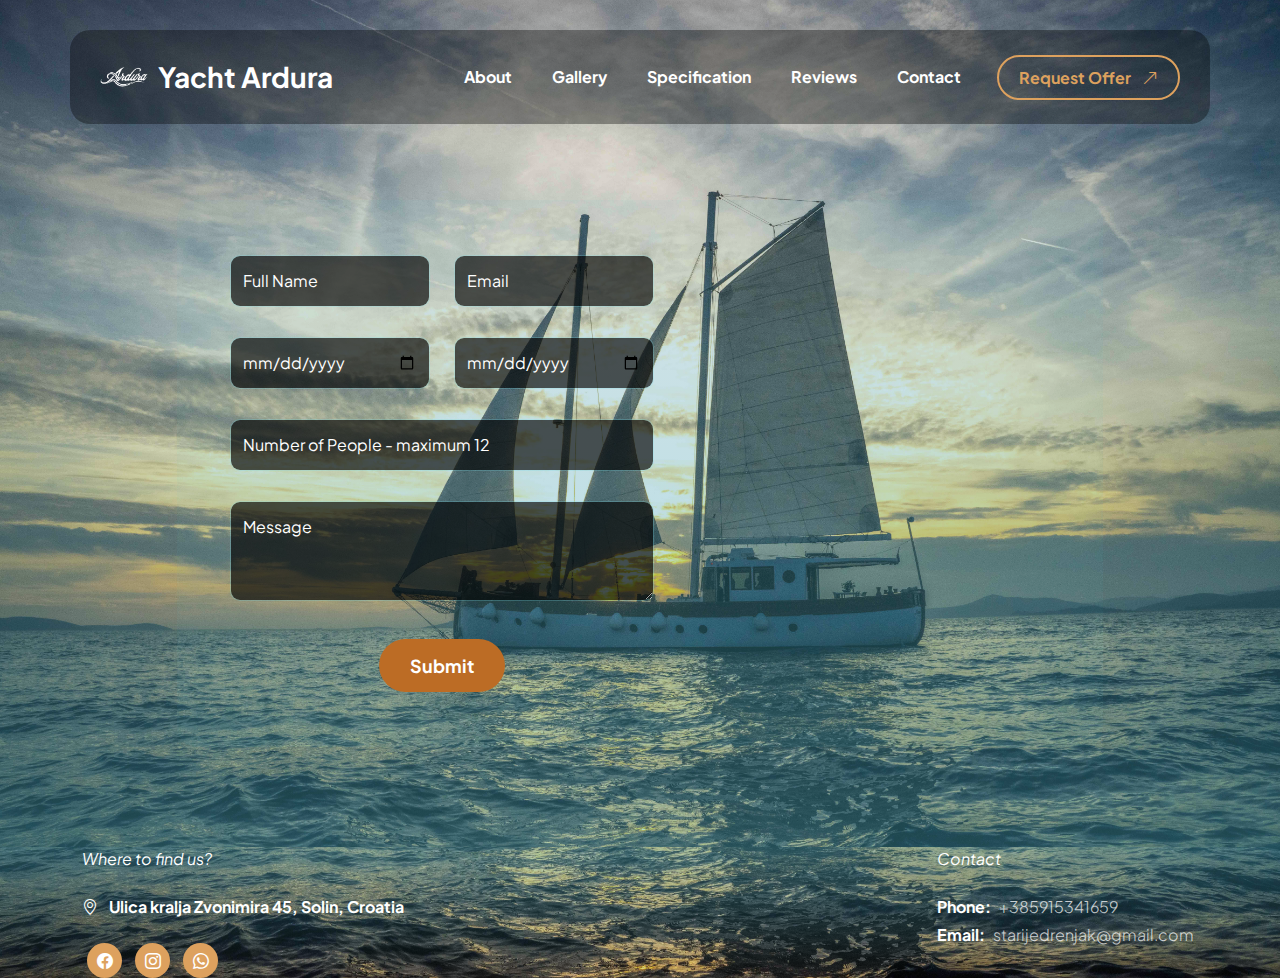
==== book.html @ c6edd661 "First Commit" ====
<!doctype html>
<html lang="en">
    <head>
        <meta charset="utf-8">
        <meta name="viewport" content="width=device-width, initial-scale=1">


        <title>Yacht Ardura - HTML Book Form</title>

        <!-- CSS FILES -->                
        <link rel="preconnect" href="https://fonts.googleapis.com">
        
        <link rel="preconnect" href="https://fonts.gstatic.com" crossorigin>

        <link href="https://fonts.googleapis.com/css2?family=Plus+Jakarta+Sans:ital,wght@0,200;0,400;0,600;0,700;1,200;1,700&display=swap" rel="stylesheet">
            
        <link href="css/bootstrap.min.css" rel="stylesheet">

        <link href="css/bootstrap-icons.css" rel="stylesheet">

        <link href="css/vegas.min.css" rel="stylesheet">

        <link href="css/custom.css" rel="stylesheet">

    </head>
    
    <body class="reservation-page">
                
            <main>
                <nav class="navbar navbar-expand-lg">                
                    <div class="container">
                        <a class="navbar-brand d-flex align-items-center" href="index.html">
                            <img src="images/arduragoldlogo.png" class="navbar-brand-image img-fluid" alt="images/arduragoldlogo.png">
                           Yacht Ardura
                        </a>
        
                        <button class="navbar-toggler" type="button" data-bs-toggle="collapse" data-bs-target="#navbarNav" aria-controls="navbarNav" aria-expanded="false" aria-label="Toggle navigation">
                            <span class="navbar-toggler-icon"></span>
                        </button>
        
                        <div class="collapse navbar-collapse" id="navbarNav">
                            <ul class="navbar-nav ms-lg-auto">
                                <li class="nav-item">
                                    <a class="nav-link" href="index.html#section_1"></a>
                                </li>
        
                                <li class="nav-item">
                                    <a class="nav-link" href="index.html#section_2">About</a>
                                </li>

                                <li class="nav-item">
                                    <a class="nav-link" href="index.html#section_3">Gallery</a>
                                </li>

                                <li class="nav-item">
                                    <a class="nav-link" href="index.html#section_4">Specification</a>
                                </li>
                                
                                <li class="nav-item">
                                    <a class="nav-link" href="index.html#section_5">Reviews</a>
                                </li>

                                <li class="nav-item">
                                    <a class="nav-link" href="index.html#section_6">Contact</a>
                                </li>
                            </ul>

                            <div class="ms-lg-3">
                                <a class="btn custom-btn custom-border-btn" href="book.html">
                                    Request Offer
                                    <i class="bi-arrow-up-right ms-2"></i>
                                </a>
                            </div>
                        </div>
                    </div>
                </nav>
                

                <section class="booking-section section-padding">
                <div class="container">
                    <div class="row">

                        <div class="col-lg-10 col-12 mx-auto">
                            <div class="booking-form-wrap">
                                <div class="row">
                                    <div class="col-lg-7 col-12 p-0">
                                        <form class="custom-form booking-form" action="#" method="post" role="form">
            
                                            <div class="booking-form-body">
                                                <div class="row">
                                                    <div class="col-lg-6 col-12">
                                                        <input type="text" name="booking-form-name" id="booking-form-name" class="form-control" placeholder="Full Name" required="">
                                                    </div>

                                            
                                                    <div class="col-lg-6 col-12">                                                   
                                                    <input type="email" name="email" id="email" pattern="[^ @]*@[^ @]*" class="form-control" placeholder="Email" required="">
                                                </div>
                                                
                                                    

                                                    <div class="col-lg-6 col-12">
                                                        <input type="date" name="booking-form-date" id="booking-form-date" class="form-control" placeholder="From Date" required="">
                                                    </div>
                                                    
                                                                                                     
                                                <div class="col-lg-6 col-12">
                                                    <input type="date" name="booking-form-date" id="booking-form-date" class="form-control" placeholder="To Date" required="">
                                                </div>

                                                    <div class="col-lg-12 col-12">
                                                        <input type="number" name="booking-form-number" id="booking-form-number" class="form-control" placeholder="Number of People - maximum 12" required="">

                                                        <textarea name="booking-form-message" rows="3" class="form-control" id="booking-form-message" placeholder="Message"></textarea>
                                                    </div>

                                                    <div class="col-lg-4 col-md-10 col-8 mx-auto mt-2">
                                                        <button type="submit" class="form-control">Submit</button>
                                                    </div>
                                                </div>
                                            </div>
                                        </form>
                                    </div>

                                    <div class="col-lg-5 col-12 p-0">
                                        <div class="booking-form-image-wrap">
                                            
                                         
                                        </div>

                                    </div>
                                </div>
                            </div>

                        </div>
                    </div>
                </section>


                <footer class="site-footer">
                    <div class="container">
                        <div class="row">

                            <div class="col-lg-4 col-12 me-auto">
                                <em class="text-white d-block mb-4">Where to find us?</em>

                                <strong class="text-white">
                                    <i class="bi-geo-alt me-2"></i>
                                    Ulica kralja Zvonimira 45, Solin, Croatia
                                </strong>

                                <ul class="social-icon mt-4">
                                    <li class="social-icon-item">
                                        <a href="https://www.facebook.com/YachtArdura/" class="social-icon-link bi-facebook">
                                        </a>
                                         </li>
        
                                    
                                        <li class="social-icon-item">
                                            <a href="https://www.instagram.com/yacht_ardura/" target="_new" class="social-icon-link bi-instagram">
                                            </a>
                                        </li>

                                        <li class="social-icon-item">
                                          <a href="+385915341659" class="social-icon-link bi-whatsapp">
                                          </a>
                                        </li>
                                </ul>
                            </div>

                            <div class="col-lg-3 col-12 mt-4 mb-3 mt-lg-0 mb-lg-0">
                                <em class="text-white d-block mb-4">Contact</em>

                                <p class="d-flex mb-1">
                                    <strong class="me-2">Phone:</strong>
                                    <a href="tel: +385915341659" class="site-footer-link">
                                     +385915341659
                                    </a>
                                </p>

                                <p class="d-flex mb-1">
                                    <strong class="me-2">Email:</strong>
                                    <a href="mailto:starijedrenjak@gmail.com?subject=Mail from Our Site" class=site-footer-link>starijedrenjak@gmail.com </a> 
                                </p>
                            </div>
                        </div>
                    </div>
                </footer>
            </main>


        <!-- JAVASCRIPT FILES -->
        <script src="js/jquery.min.js"></script>
        <script src="js/bootstrap.min.js"></script>
        <script src="js/jquery.sticky.js"></script>
        <script src="js/vegas.min.js"></script>
        <script src="js/custom.js"></script>

    </body>
</html>
---- css/vegas.min.css ----
.vegas-content-scrollable,.vegas-overlay,.vegas-slide,.vegas-slide-inner,.vegas-timer{position:absolute;top:0;left:0;bottom:0;right:0;overflow:hidden;border:none;padding:0;margin:0}.vegas-content-scrollable{position:relative;height:100%;overflow:auto}.vegas-overlay{opacity:.5;background:url(./overlays/02.png) center center}.vegas-timer{top:auto;bottom:0;height:2px}.vegas-timer-progress{width:0%;height:100%;background:#fff;transition:width ease-out}.vegas-timer-running .vegas-timer-progress{width:100%}.vegas-slide,.vegas-slide-inner{margin:0;padding:0;background:center center no-repeat;transform:translateZ(0);will-change:transform,opacity}body .vegas-container{overflow:hidden!important;position:relative}.vegas-video{min-width:100%;min-height:100%;width:auto;height:auto}body.vegas-container{overflow:auto;position:static;z-index:-2}body.vegas-container>.vegas-overlay,body.vegas-container>.vegas-slide,body.vegas-container>.vegas-timer{position:fixed;z-index:-1}.vegas-transition-blur,.vegas-transition-blur2{opacity:0;filter:blur(32px) brightness(1.01)}.vegas-transition-blur-in,.vegas-transition-blur2-in{opacity:1;filter:blur(0) brightness(1.01)}.vegas-transition-blur2-out{opacity:0}.vegas-transition-burn,.vegas-transition-burn2{opacity:0;filter:contrast(1000%) saturate(1000%)}.vegas-transition-burn-in,.vegas-transition-burn2-in{opacity:1;filter:contrast(100%) saturate(100%)}.vegas-transition-burn2-out{opacity:0;filter:contrast(1000%) saturate(1000%)}.vegas-transition-fade,.vegas-transition-fade2{opacity:0}.vegas-transition-fade-in,.vegas-transition-fade2-in{opacity:1}.vegas-transition-fade2-out{opacity:0}.vegas-transition-flash,.vegas-transition-flash2{opacity:0;filter:brightness(25)}.vegas-transition-flash-in,.vegas-transition-flash2-in{opacity:1;filter:brightness(1)}.vegas-transition-flash2-out{opacity:0;filter:brightness(25)}.vegas-transition-negative,.vegas-transition-negative2{opacity:0;filter:invert(100%)}.vegas-transition-negative-in,.vegas-transition-negative2-in{opacity:1;filter:invert(0)}.vegas-transition-negative2-out{opacity:0;filter:invert(100%)}.vegas-transition-slideDown,.vegas-transition-slideDown2{transform:translateY(-100%)}.vegas-transition-slideDown-in,.vegas-transition-slideDown2-in{transform:translateY(0)}.vegas-transition-slideDown2-out{transform:translateY(100%)}.vegas-transition-slideLeft,.vegas-transition-slideLeft2{transform:translateX(100%)}.vegas-transition-slideLeft-in,.vegas-transition-slideLeft2-in{transform:translateX(0)}.vegas-transition-slideLeft2-out,.vegas-transition-slideRight,.vegas-transition-slideRight2{transform:translateX(-100%)}.vegas-transition-slideRight-in,.vegas-transition-slideRight2-in{transform:translateX(0)}.vegas-transition-slideRight2-out{transform:translateX(100%)}.vegas-transition-slideUp,.vegas-transition-slideUp2{transform:translateY(100%)}.vegas-transition-slideUp-in,.vegas-transition-slideUp2-in{transform:translateY(0)}.vegas-transition-slideUp2-out{transform:translateY(-100%)}.vegas-transition-swirlLeft,.vegas-transition-swirlLeft2{transform:scale(2) rotate(35deg);opacity:0}.vegas-transition-swirlLeft-in,.vegas-transition-swirlLeft2-in{transform:scale(1) rotate(0);opacity:1}.vegas-transition-swirlLeft2-out,.vegas-transition-swirlRight,.vegas-transition-swirlRight2{transform:scale(2) rotate(-35deg);opacity:0}.vegas-transition-swirlRight-in,.vegas-transition-swirlRight2-in{transform:scale(1) rotate(0);opacity:1}.vegas-transition-swirlRight2-out{transform:scale(2) rotate(35deg);opacity:0}.vegas-transition-zoomIn,.vegas-transition-zoomIn2{transform:scale(0);opacity:0}.vegas-transition-zoomIn-in,.vegas-transition-zoomIn2-in{transform:scale(1);opacity:1}.vegas-transition-zoomIn2-out,.vegas-transition-zoomOut,.vegas-transition-zoomOut2{transform:scale(2);opacity:0}.vegas-transition-zoomOut-in,.vegas-transition-zoomOut2-in{transform:scale(1);opacity:1}.vegas-transition-zoomOut2-out{transform:scale(0);opacity:0}.vegas-animation-kenburns{-webkit-animation:kenburns ease-out;animation:kenburns ease-out}@-webkit-keyframes kenburns{0%{transform:scale(1.5)}100%{transform:scale(1)}}@keyframes kenburns{0%{transform:scale(1.5)}100%{transform:scale(1)}}.vegas-animation-kenburnsDownLeft{-webkit-animation:kenburnsDownLeft ease-out;animation:kenburnsDownLeft ease-out}@-webkit-keyframes kenburnsDownLeft{0%{transform:scale(1.5) translate(10%,-10%)}100%{transform:scale(1) translate(0,0)}}@keyframes kenburnsDownLeft{0%{transform:scale(1.5) translate(10%,-10%)}100%{transform:scale(1) translate(0,0)}}.vegas-animation-kenburnsDownRight{-webkit-animation:kenburnsDownRight ease-out;animation:kenburnsDownRight ease-out}@-webkit-keyframes kenburnsDownRight{0%{transform:scale(1.5) translate(-10%,-10%)}100%{transform:scale(1) translate(0,0)}}@keyframes kenburnsDownRight{0%{transform:scale(1.5) translate(-10%,-10%)}100%{transform:scale(1) translate(0,0)}}.vegas-animation-kenburnsDown{-webkit-animation:kenburnsDown ease-out;animation:kenburnsDown ease-out}@-webkit-keyframes kenburnsDown{0%{transform:scale(1.5) translate(0,-10%)}100%{transform:scale(1) translate(0,0)}}@keyframes kenburnsDown{0%{transform:scale(1.5) translate(0,-10%)}100%{transform:scale(1) translate(0,0)}}.vegas-animation-kenburnsLeft{-webkit-animation:kenburnsLeft ease-out;animation:kenburnsLeft ease-out}@-webkit-keyframes kenburnsLeft{0%{transform:scale(1.5) translate(10%,0)}100%{transform:scale(1) translate(0,0)}}@keyframes kenburnsLeft{0%{transform:scale(1.5) translate(10%,0)}100%{transform:scale(1) translate(0,0)}}.vegas-animation-kenburnsRight{-webkit-animation:kenburnsRight ease-out;animation:kenburnsRight ease-out}@-webkit-keyframes kenburnsRight{0%{transform:scale(1.5) translate(-10%,0)}100%{transform:scale(1) translate(0,0)}}@keyframes kenburnsRight{0%{transform:scale(1.5) translate(-10%,0)}100%{transform:scale(1) translate(0,0)}}.vegas-animation-kenburnsUpLeft{-webkit-animation:kenburnsUpLeft ease-out;animation:kenburnsUpLeft ease-out}@-webkit-keyframes kenburnsUpLeft{0%{transform:scale(1.5) translate(10%,10%)}100%{transform:scale(1) translate(0,0)}}@keyframes kenburnsUpLeft{0%{transform:scale(1.5) translate(10%,10%)}100%{transform:scale(1) translate(0,0)}}.vegas-animation-kenburnsUpRight{-webkit-animation:kenburnsUpRight ease-out;animation:kenburnsUpRight ease-out}@-webkit-keyframes kenburnsUpRight{0%{transform:scale(1.5) translate(-10%,10%)}100%{transform:scale(1) translate(0,0)}}@keyframes kenburnsUpRight{0%{transform:scale(1.5) translate(-10%,10%)}100%{transform:scale(1) translate(0,0)}}.vegas-animation-kenburnsUp{-webkit-animation:kenburnsUp ease-out;animation:kenburnsUp ease-out}@-webkit-keyframes kenburnsUp{0%{transform:scale(1.5) translate(0,10%)}100%{transform:scale(1) translate(0,0)}}@keyframes kenburnsUp{0%{transform:scale(1.5) translate(0,10%)}100%{transform:scale(1) translate(0,0)}}
/*# sourceMappingURL=vegas.min.css.map */
---- css/custom.css ----
/*---------------------------------------
  CUSTOM PROPERTIES ( VARIABLES )             
-----------------------------------------*/
:root {
  --white-color:                  #ffffff;
  --primary-color:                #54cbdb;
  --secondary-color:              #DDA15E;
  --section-bg-color:             #b78752;
  --custom-btn-bg-color:          #BC6C25;
  --custom-btn-bg-hover-color:    #DDA15E;
  --dark-color:                   #000000;
  --p-color:                      #717275;
  --border-color:                 #7fffd4;
  --link-hover-color:             #E76F51;

  --body-font-family:             'Plus Jakarta Sans', sans-serif;

  --h1-font-size:                 40px;
  --h2-font-size:                 34px;
  --h3-font-size:                 30px;
  --h4-font-size:                 28px;
  --h5-font-size:                 24px;
  --h6-font-size:                 22px;
  --p-font-size:                  20px;
  --btn-font-size:                16px;
  --form-btn-font-size:           18px;
  --menu-font-size:               16px;

  --border-radius-large:          100px;
  --border-radius-medium:         20px;
  --border-radius-small:          10px;

  --font-weight-thin:             200;
  --font-weight-light:            300;
  --font-weight-normal:           400;
  --font-weight-bold:             700;
}

body {
  background-color: var(--white-color);
  font-family: var(--body-font-family);

}


/*---------------------------------------
  TYPOGRAPHY               
-----------------------------------------*/

h2,
h3,
h4,
h5,
h6 {
  color: var(--white-color);
}

h1,
h2,
h3,
h4,
h5,
h6 {
  font-weight: var(--font-weight-bold);
}

h1 {
  font-size: var(--h1-font-size);
}

h2 {
  font-size: var(--h2-font-size);
}

h3 {
  font-size: var(--h3-font-size);
}

h4 {
  font-size: var(--h4-font-size);
}

h5 {
  font-size: var(--h5-font-size);
}

h6 {
  font-size: var(--h6-font-size);
}

p {
  color: var(--p-color);
  font-size: var(--p-font-size);
  font-weight: var(--font-weight-light);
}

ul li {
  color: var(--p-color);
  font-size: var(--p-font-size);
  font-weight: var(--font-weight-light);
}

a, 
button {
  touch-action: manipulation;
  transition: all 0.3s;
}

a {
  display: inline-block;
  color: var(--primary-color);
  text-decoration: none;
}

a:hover {
  color: var(--link-hover-color);
}

b,
strong {
  font-weight: var(--font-weight-bold);
}


/*---------------------------------------
  SECTION               
-----------------------------------------*/
.section-padding {
  padding-top: 100px;
  padding-bottom: 100px;
}

.section-bg {
  background-color: var(--section-bg-color);
}

.section-overlay {
  background-color: var(--light-color);
  position: absolute;
  z-index: 9;
  top: 0;
  left: 0;
  pointer-events: none;
  width: 100%;
  height: 100%;
  opacity: 0.65;
}

.section-overlay + .container {
  position: relative;
  z-index: 22;
}

.back-top-icon {
  font-size: var(--h2-font-size);
}


/*---------------------------------------
  TIMELINE               
-----------------------------------------*/
.timeline {
  position: relative;
  max-width: 1200px;
  margin: 0 auto;
}

.timeline::after {
  content: '';
  position: absolute;
  width: 5px;
  background-color: var(--white-color);
  top: 0;
  bottom: 0;
  left: 50%;
  margin-left: -3px;
}

.timeline-container {
  padding: 10px 40px;
  padding-top: 0;
  position: relative;
  background-color: inherit;
  width: 50%;
}

.timeline-container::after {
  content: '';
  position: absolute;
  width: 25px;
  height: 25px;
  right: -12px;
  background-color: var(--white-color);
  border: 5px solid #7c5c52;
  top: 15px;
  border-radius: 50%;
  z-index: 1;
}

.timeline-container-left {
  left: 0;
}

.timeline-container-right {
  left: 50%;
}

.timeline-container-left::before {
  content: " ";
  height: 0;
  position: absolute;
  top: 9px;
  width: 0;
  z-index: 1;
  right: 25px;
  border: medium solid white;
  border-width: 20px 0 20px 20px;
  border-color: transparent transparent transparent white;
}

.timeline-container-right::before {
  content: " ";
  height: 0;
  position: absolute;
  top: 9px;
  width: 0;
  z-index: 1;
  left: 25px;
  border: medium solid white;
  border-width: 20px 20px 20px 0;
  border-color: transparent white transparent transparent;
}

.timeline-container-right::after {
  left: -13px;
}

.timeline-content {
  padding: 5px;
  background-color: var(--white-color);
  position: relative;
  border-radius: var(--border-radius-medium);
}

@media screen and (max-width: 991px) {
  .timeline::after {
    left: 31px;
  }

  .timeline-container {
    width: 100%;
    padding-left: 70px;
    padding-right: 25px;
  }

  .timeline-container::before {
    left: 58px;
    border: medium solid white;
    border-width: 20px 20px 20px 0;
    border-color: transparent white transparent transparent;
  }

  .timeline-container-left::after, .timeline-container-right::after {
    left: 6px;
  }

  .timeline-container-right {
    left: 0%;
  }
}



/*---------------------------------------
  CUSTOM BUTTON               
-----------------------------------------*/
.custom-btn {
  background: var(--custom-btn-bg-color);
  border: 2px solid transparent;
  border-radius: var(--border-radius-large);
  color: var(--white-color);
  font-size: var(--btn-font-size);
  font-weight: var(--font-weight-bold);
  line-height: normal;
  transition: all 0.3s;
  padding: 12px 28px;
}

.custom-btn:hover {
  background: var(--custom-btn-bg-hover-color);
  color: var(--white-color);
}

.custom-border-btn {
  background: transparent;
  border: 2px solid var(--white-color);
  color: var(--white-color);
}

.custom-border-btn:hover {
  background: var(--white-color);
  color: var(--secondary-color);
}

.custom-btn-bg-white {
  border-color: var(--white-color);
  color: var(--white-color);
}

.custom-btn-italic {
  font-style: italic;
}


/*---------------------------------------
  NAVIGATION BAR & OFFCANVAS              
-----------------------------------------*/
.sticky-wrapper {
  position: absolute;
  z-index: 999999;
  top: 0;
  right: 0;
  left: 0;
}

.sticky-wrapper.is-sticky .container {
  background: rgba(0, 0, 0, 0.65);
  border-radius: var(--border-radius-medium);
  padding: 15px 30px;
}

.navbar {
  background: transparent;
  z-index: 999999;
  padding-top: 30px;
  padding-bottom: 30px;
}

.navbar .container {
  background: rgba(0, 0, 0, 0.35);
  border-radius: var(--border-radius-medium);
  padding: 15px 30px;
}

.navbar-brand,
.navbar-brand:hover {
  font-size: var(--h4-font-size);
  font-weight: var(--font-weight-bold);
  display: block;
  color: var(--white-color);
}

.navbar .navbar-brand-image {
  filter: brightness(0) invert(1);
}

.navbar-brand-image {
  width: 48px;
  height: auto;
  margin-right: 10px;
}

.navbar .custom-btn {
  padding: 10px 20px;
}

.navbar-expand-lg .navbar-nav .nav-link {
  border-radius: var(--border-radius-large);
  margin: 10px;
  padding: 10px;
}

.navbar-nav .nav-link {
  display: inline-block;
  color: var(--white-color);
  font-size: var(--menu-font-size);
  font-weight: var(--font-weight-bold);
  padding-top: 15px;
  padding-bottom: 15px;
}

.navbar-nav .nav-link.active, 
.navbar-nav .nav-link:hover {
  color: var(--secondary-color);
}

.navbar .dropdown-menu {
  background: var(--white-color);
  box-shadow: 0 1rem 3rem rgba(0,0,0,.175);
  border: 0;
  display: inherit;
  opacity: 0;
  min-width: 9rem;
  margin-top: 20px;
  padding: 13px 0 10px 0;
  transition: all 0.3s;
  pointer-events: none;
}

.navbar .dropdown-menu::before {
  content: "";
  width: 0;
  height: 0;
  border-left: 20px solid transparent;
  border-right: 20px solid transparent;
  border-bottom: 15px solid var(--white-color);
  position: absolute;
  top: -10px;
  left: 10px;
}

.navbar .dropdown-item {
  display: inline-block;
  color: var(--p-color);
  font-size: var(--menu-font-size);
  font-weight: var(--font-weight-medium);
  position: relative;
}

.navbar .dropdown-item.active, 
.navbar .dropdown-item:active,
.navbar .dropdown-item:focus, 
.navbar .dropdown-item:hover {
  background: transparent;
  color: var(--link-hover-color);
}

.navbar .dropdown-toggle::after {
  content: "\f282";
  display: inline-block;
  font-family: bootstrap-icons !important;
  font-size: var(--menu-font-size);
  font-style: normal;
  font-weight: normal !important;
  font-variant: normal;
  text-transform: none;
  line-height: 1;
  vertical-align: -.125em;
  -webkit-font-smoothing: antialiased;
  -moz-osx-font-smoothing: grayscale;
  position: relative;
  left: 2px;
  border: 0;
}

@media screen and (min-width: 992px) {
  .navbar .dropdown:hover .dropdown-menu {
    opacity: 1;
    margin-top: 0;
    pointer-events: auto;
  }
}

.navbar-toggler {
  border: 0;
  padding: 0;
  cursor: pointer;
  margin: 0;
  width: 30px;
  height: 35px;
  outline: none;
}

.navbar-toggler:focus {
  outline: none;
  box-shadow: none;
}

.navbar-toggler[aria-expanded="true"] .navbar-toggler-icon {
  background: transparent;
}

.navbar-toggler[aria-expanded="true"] .navbar-toggler-icon:before,
.navbar-toggler[aria-expanded="true"] .navbar-toggler-icon:after {
  transition: top 300ms 50ms ease, -webkit-transform 300ms 350ms ease;
  transition: top 300ms 50ms ease, transform 300ms 350ms ease;
  transition: top 300ms 50ms ease, transform 300ms 350ms ease, -webkit-transform 300ms 350ms ease;
  top: 0;
}

.navbar-toggler[aria-expanded="true"] .navbar-toggler-icon:before {
  transform: rotate(45deg);
}

.navbar-toggler[aria-expanded="true"] .navbar-toggler-icon:after {
  transform: rotate(-45deg);
}

.navbar-toggler .navbar-toggler-icon {
  background: var(--white-color);
  transition: background 10ms 300ms ease;
  display: block;
  width: 30px;
  height: 2px;
  position: relative;
}

.navbar-toggler .navbar-toggler-icon:before,
.navbar-toggler .navbar-toggler-icon:after {
  transition: top 300ms 350ms ease, -webkit-transform 300ms 50ms ease;
  transition: top 300ms 350ms ease, transform 300ms 50ms ease;
  transition: top 300ms 350ms ease, transform 300ms 50ms ease, -webkit-transform 300ms 50ms ease;
  position: absolute;
  right: 0;
  left: 0;
  background: var(--white-color);
  width: 30px;
  height: 2px;
  content: '';
}

.navbar-toggler .navbar-toggler-icon::before {
  top: -8px;
}

.navbar-toggler .navbar-toggler-icon::after {
  top: 8px;
}

/*---------------------------------------
  HERO        
-----------------------------------------*/
.hero-section {
  background-color: var(--light-color);
  position: relative;
  overflow: hidden;
  min-height: 620px;
  text-align: center;
}

.hero-section::after {
  border-radius: var(--border-radius-medium);
  content: "";
  position: apsolute;
  top: 55%;
  left: 50%;
  transform: translate(-55%, -50%) rotate(45deg);
  width: 250px;
  height: 350px;
  pointer-events: none;
}

@media screen and (min-width: 991px) {
  .hero-section {
    height: 100vh;
  }
}

.hero-section h1 {
  color: var(--white-color);
}

.small-text {
  color: var(--secondary-color);
}

.hero-section .custom-border-btn {
  border-color: transparent;
}

.hero-section .container {
  position: relative;
  z-index: 9;
}

.hero-slides {
  width: 100%;
  height: 100%;
  position: absolute !important;
}


/*---------------------------------------
  ABOUT              
-----------------------------------------*/
.about-section {
  background-color: var(--primary-color);
  position: relative;
  background-image: url('../images/pozadina nova.jpg');
  background-repeat: no-repeat;
  background-size: cover;
}

.about-section .ratio {
  border-radius: var(--border-radius-medium);
}

.custom-video {
  border-radius: var(--border-radius-medium);
  width: 90%;
  height: 70%;
  object-fit: cover;
}

.about-image-wrap {
  border-radius: var(--border-radius-medium);
  position: relative;
  overflow: hidden;
}


.about-section h6 {
  color: var(--secondary-color);
}

/*---------------------------------------
GALLERY          
-----------------------------------------*/
.gallery-section {
  background-color: var(-p-color-color);
  position: relative;
  background-image: url('../images/ardura\ s.jpg');
  background-repeat: no-repeat;
  background-size: cover;
}
.gallery-block-wrap {
  background-color: var(rgb(77, 189, 212));
  border-radius: var(--border-radius-medium);
  position: relative;
  overflow: hidden;
  max-height: 350px;
  cursor: pointer;
}

.gallery-block-wrap:hover .team-block-image {
  transform: scale(1.2);
}

.gallery-block-image-wrap {
  width: 100%;
}

.gallery-block-image {
  display: block;
  object-fit: cover;
  width: 100%;
  height: 100%;
  transition: all 0.3s;
}



.carousel-inicators img {
  width: 50px;
  display:block;
}

.carousel-inicator button {
  width:max-content!important;
  display:block;
}

.carousel-inicators {
  position: unset;
}



/*---------------------------------------
 specifications      
-----------------------------------------*/
.specifications-section {
  background-image: url('../images/ardura-at-sea.jpg');
  background-repeat: no-repeat;
  background-size: cover;
}

.menu-block-wrap {
  background: rgba(0, 0, 0, 0.65);
  border-radius: var(--border-radius-medium);
  padding: 25px;
}

.menu-block .border-top {
  border-top-color: rgba(255, 255, 255, 0.35) !important;
}

.menu-block h6 {
  color: var(--white-color);
}

.menu-block small {
  color: rgba(255, 255, 255, 0.35);
}

.menu-block strong {
  color: var(--secondary-color);
}

.menu-block-image {
  border-radius: 70%;
  width: 20px;
  height: 20px;
  object-fit: cover;
  display: block;
  margin: auto;
  cursor: pointer;
}

.badge {
  background-color: var(--primary-color);
  font-size: 5px;
  position: relative;
  bottom: 2px;
  padding-bottom: 4px;
}

.badge::before {
  content: "";
  position: absolute;
  top: 0;
  bottom: 0;
  left: -4px;
  border-top: 5px solid transparent;
  border-bottom: 5px solid transparent;
  border-right: 5px solid var(--primary-color);
}


/*---------------------------------------
  REVIEWS              
-----------------------------------------*/
.reviews-section {
  background-image: url('../images/guests.jpg'); 
  background-repeat: no-repeat;
  background-size: cover ;
  background-color: #5e6fad;
  position: relative;

}

.reviews-block {
  background-color: var(--section-bg-color);
  border-radius: var(--border-radius-medium);
  position: relative;
  overflow: hidden;
}

.reviews-block .border-top {
  border-top-color: rgba(255, 255, 255, 0.) !important;
}

.reviews-block-image-wrap {
  background-image: url('../images/lounge\ sea\ view.jpg');
  background-repeat: no-repeat;
  background-size: cover;
  background-position: center;
  padding: 30px;
}

.reviews-block-image {
  border-radius: var(--border-radius-large);
  width: 65px;
  height: 65px;
  object-fit: cover;
  margin-right: 10px;
}

.reviews-block-info {
  padding: 20px 30px;
}

.reviews-block-info p {
  font-size: var(--btn-font-size);
  font-style: italic;
  color: rgba(255, 255, 255, 0.75);
}

.reviews-group i {
  color: var(--white-color);
}


/*---------------------------------------
  BOOKING SECTION              
-----------------------------------------*/
.booking-section {
  background-image: url('../images/sunset\ sailing.jpg');
  background-image: linear-gradient(to bottom, rgba(0, 0, 0, 0.1), rgba(72, 176, 197, 0.401)), url('../images/sunset\ sailing.jpg');
  background-color: rgba(6, 5, 15, 0.915);;
  background-repeat: no-repeat;
  background-position: center;
  background-size: cover;
  position: relative;
}

.booking-form-wrap {
  background-color: rgba(73, 204, 211, 0.05);
  border-radius: var(--border-radius-medium);
  position: relative;
  overflow: hidden;
  margin-top: 100px;
}

.booking-form {
  padding: 55px 65px;
}

.booking-form-image-wrap {
  position: relative;
  height: 100%;
}

.booking-form-image {
  width: 100%;
  height: 100%;
  object-fit: cover;
}

.booking-form-text span {
  color: var(--white-color);
  font-size: var(--btn-font-size);
}

.reservation-page .custom-border-btn {
  border-color: var(--secondary-color);
  color: var(--secondary-color);
}

.reservation-page .custom-border-btn:hover {
  border-color: transparent;
}


/*---------------------------------------
  CONTACT               
-----------------------------------------*/
.contact-section {
  background-image: linear-gradient(to bottom, rgba(0, 0, 0, 0.01), rgba(72, 176, 197, 0.401)), url('../images/sunset\ sailing.jpg');
  background-repeat: no-repeat;
  background-position: center;
  background-size: cover;
}

.google-map {
  border-radius: var(--border-radius-medium);
  filter: grayscale(100);
}

.contact-block-wrap {
  background: var(--primary-color);
  border-radius: var(--border-radius-medium);
  padding: 0;
  min-height: 200px;
}

.contact-block {
  background: var(--secondary-color);
  border-radius: var(--border-radius-medium);
  transform: rotate(8deg);
  height: 100%;
  padding: 20px 40px;
}

.contact-block h6 {
  transform: rotate(-8deg);
}

.contact-block .custom-icon {
  background: var(--primary-color);
  border-radius: var(--border-radius-large);
  display: block;
  width: 50px;
  height: 50px;
  line-height: 50px;
  text-align: center;
  position: relative;
}

.contact-block strong {
  display: block;
  color: var(--white-color);
  text-transform: uppercase;
  margin-top: 20px;
  margin-bottom: 10px;
}


/*---------------------------------------
  CUSTOM FORM               
-----------------------------------------*/
.custom-form .form-control {
  color: var(--p-color);
  border-radius: var(--border-radius-small);
  margin-bottom: 30px;
  padding-top: 13px;
  padding-bottom: 13px;
  box-shadow: none;
  outline: none;
  transition: all 0.3s;
}

.custom-form .form-control:hover,
.custom-form .form-control:focus {
  background: var(--secondary-color);
  border-color: transparent;
}

.custom-form .form-label {
  color: var(--white-color);
  font-style: italic;
  margin-bottom: 15px;
}

.custom-form button[type="submit"] {
  background: var(--custom-btn-bg-color);
  border: none;
  border-radius: var(--border-radius-large);
  color: var(--white-color);
  font-size: var(--form-btn-font-size);
  font-weight: var(--font-weight-bold);
  transition: all 0.3s;
  margin-bottom: 0;
}

.custom-form button[type="submit"]:hover,
.custom-form button[type="submit"]:focus {
  background: var(--white-color);
  border-color: transparent;
  color: var(--primary-color);
}

.contact-form .form-control,
.booking-form .form-control {
  background-color: rgba(0, 0, 0, 0.65);;
  border-color: rgba(121, 219, 230, 0.25);
}


.booking-form .form-control {
  color: var(--white-color);
}

.custom-form input::-webkit-input-placeholder,
.custom-form textarea::-webkit-input-placeholder {
   color: var(--white-color);
}

.booking-form input:-moz-placeholder,
.booking-form textarea:-moz-placeholder {
  color: var(--white-color);
}


/*---------------------------------------
  SITE FOOTER              
-----------------------------------------*/
.site-footer {
  background-image: linear-gradient(to top, rgba(0, 0, 0, 0.1), rgba(72, 176, 197, 0.401)), url('../images/zaglavlje.jpg');
  background-color: rgba(6, 5, 15, 0.915);;
  background-repeat: no-repeat;
  background-position: center;
  background-size: cover;
}

.site-footer strong {
  color: var(--white-color);
}

.site-footer p,
.site-footer-link {
  color: rgba(255, 255, 255, 0.75);
  font-size: var(--btn-font-size);
}

.site-footer-link {
  color: rgba(255, 255, 255, 0.75);
  font-size: var(--btn-font-size);
  transition: all 0.3s;
}

.site-footer-link:hover {
  color: rgba(255, 255, 255, 0.25);
  text-decoration: underline;
}

.copyright-text {
  color: rgba(255, 255, 255, 0.25);
  font-size: var(--menu-font-size);
}

.copyright-text a {
	color: rgba(255, 200, 160, 0.25);
}


/*---------------------------------------
  SOCIAL ICON               
-----------------------------------------*/
.social-icon {
  margin: 0;
  padding: 0;
}

.social-icon-item {
  list-style: none;
  display: inline-block;
  vertical-align: top;
}

.social-icon-link {
  background: var(--secondary-color);
  border-radius: var(--border-radius-large);
  color: var(--white-color);
  font-size: var(--menu-font-size);
  display: block;
  margin: 0 5px;
  text-align: center;
  width: 35px;
  height: 35px;
  line-height: 35px;
  transition: background 0.2s, color 0.2s;
}

.social-icon-link:hover {
  background: var(--white-color);
  color: var(--secondary-color);
}

.social-icon-link span {
  display: block;
}


/*---------------------------------------
  RESPONSIVE STYLES               
-----------------------------------------*/
@media screen and (max-width: 1200px) {
  h1 {
    font-size: 62px;
  }
}

@media screen and (max-width: 991px) {
  h1 {
    font-size: 54px;
  }

  h2 {
    font-size: 36px;
  }

  h3 {
    font-size: 32px;
  }

  h4 {
    font-size: 28px;
  }

  h5 {
    font-size: 20px;
  }

  h6 {
    font-size: 18px;
  }

  .section-padding {
    padding-top: 50px;
    padding-bottom: 50px;
  }

  .hero-section {
    padding-top: 148px;
    padding-bottom: 100px;
  }

  .navbar-brand,
  .navbar-brand:hover {
    font-size: var(--h5-font-size);
  }

  .navbar-expand-lg .navbar-nav {
    padding-bottom: 20px;
  }

  .navbar-expand-lg .navbar-nav .nav-link {
    padding: 0;
    margin-bottom: 0;
  }

  .navbar .custom-btn {
    margin-bottom: 10px;
  }

  .booking-form {
    padding: 45px;
  }

  .contact-section .container {
    width: auto;
    margin-right: 10px;
    margin-left: 10px;
    padding: 35px;
  }

  .site-footer {
    padding-top: 50px;
    padding-bottom: 50px;
  }
}

@media screen and (max-width: 767px) {
  .custom-btn {
    font-size: 14px;
    padding: 12px 20px;
  }

  .menu-block-wrap,
  .reviews-block-image-wrap,
  .reviews-block-info {
    padding: 20px;
  }
}


@media screen and (max-width: 578px) {
  .navbar .container,
  .sticky-wrapper.is-sticky .container {
    margin-right: 10px;
    margin-left: 10px;
  }
}


@media screen and (max-width: 480px) {
  h1 {
    font-size: 38px;
  }

  h2 {
    font-size: 28px;
  }

  h3 {
    font-size: 26px;
  }

  h4 {
    font-size: 22px;
  }

  h5 {
    font-size: 20px;
  }

  .hero-section::after {
    width: 200px;
    height: 200px;
  }

  .booking-form {
    padding: 35px;
  }

  .opening-hours-list li {
    font-size: 12px;
  }

  .reviews-block-image-wrap {
    flex-direction: column;
  }

  .reviews-block-image {
    margin-bottom: 15px;
  }

  .timeline-container {
    padding-left: 55px;
  }

  .timeline-container::before {
    left: 44px;
    border: medium solid white;
    border-width: 15px 15px 15px 0;
    border-color: transparent white transparent transparent;
  }

  .timeline-container-left::before,
  .timeline-container-right::before {
    top: 13px;
  }
  
}
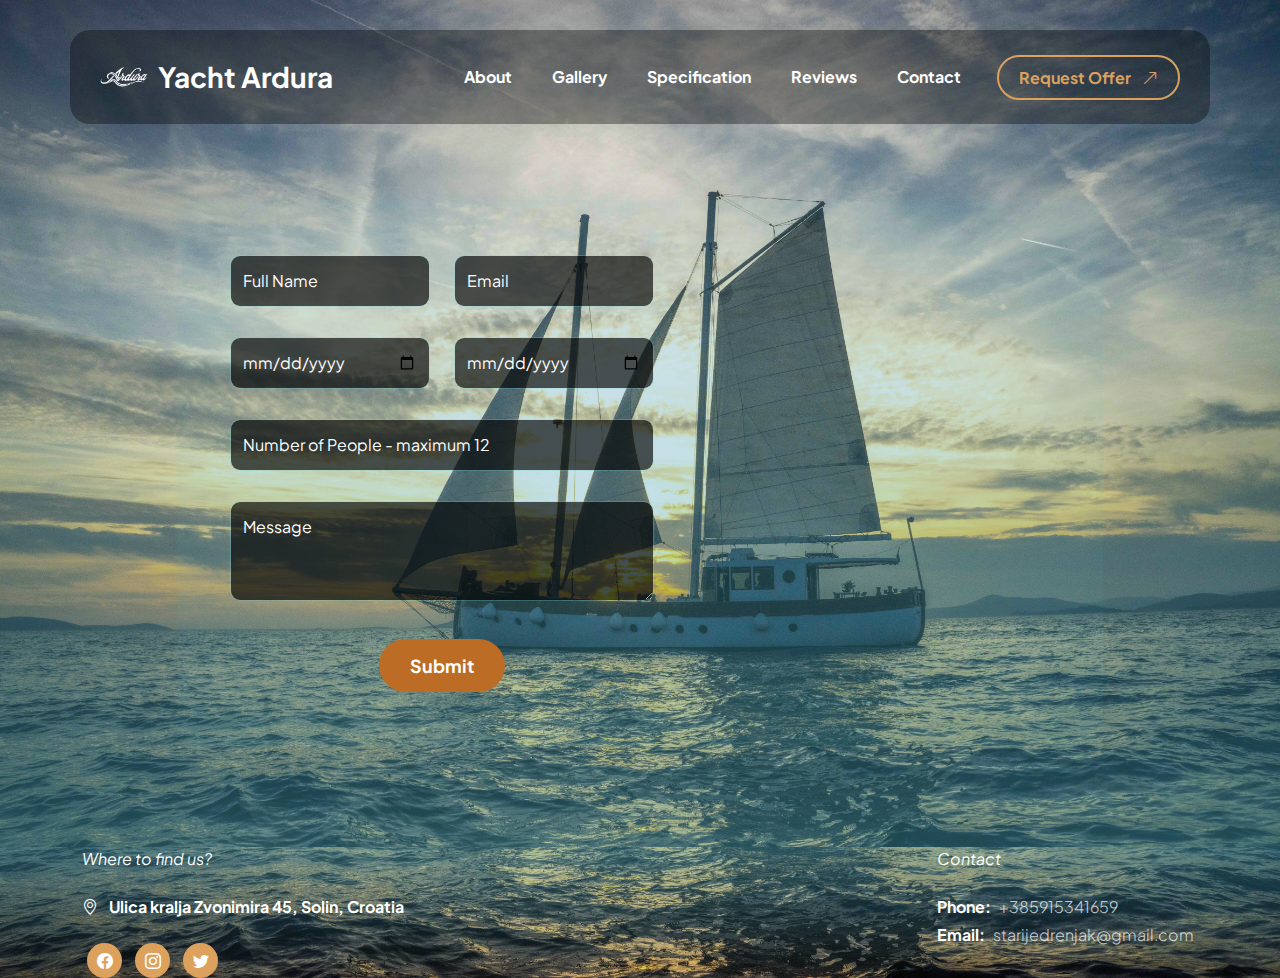
==== commit 84d0929a: "Update book.html" ====
--- a/book.html
+++ b/book.html
@@ -160,10 +160,9 @@
                                             <a href="https://www.instagram.com/yacht_ardura/" target="_new" class="social-icon-link bi-instagram">
                                             </a>
                                         </li>
-
-                                        <li class="social-icon-item">
-                                          <a href="+385915341659" class="social-icon-link bi-whatsapp">
-                                          </a>
+  <li class="social-icon-item">
+                                            <a href="https://x.com/i/flow/login?redirect_after_login=%2Fardurayacht" target="_new" class="social-icon-link bi-twitter">
+                                            </a>
                                         </li>
                                 </ul>
                             </div>
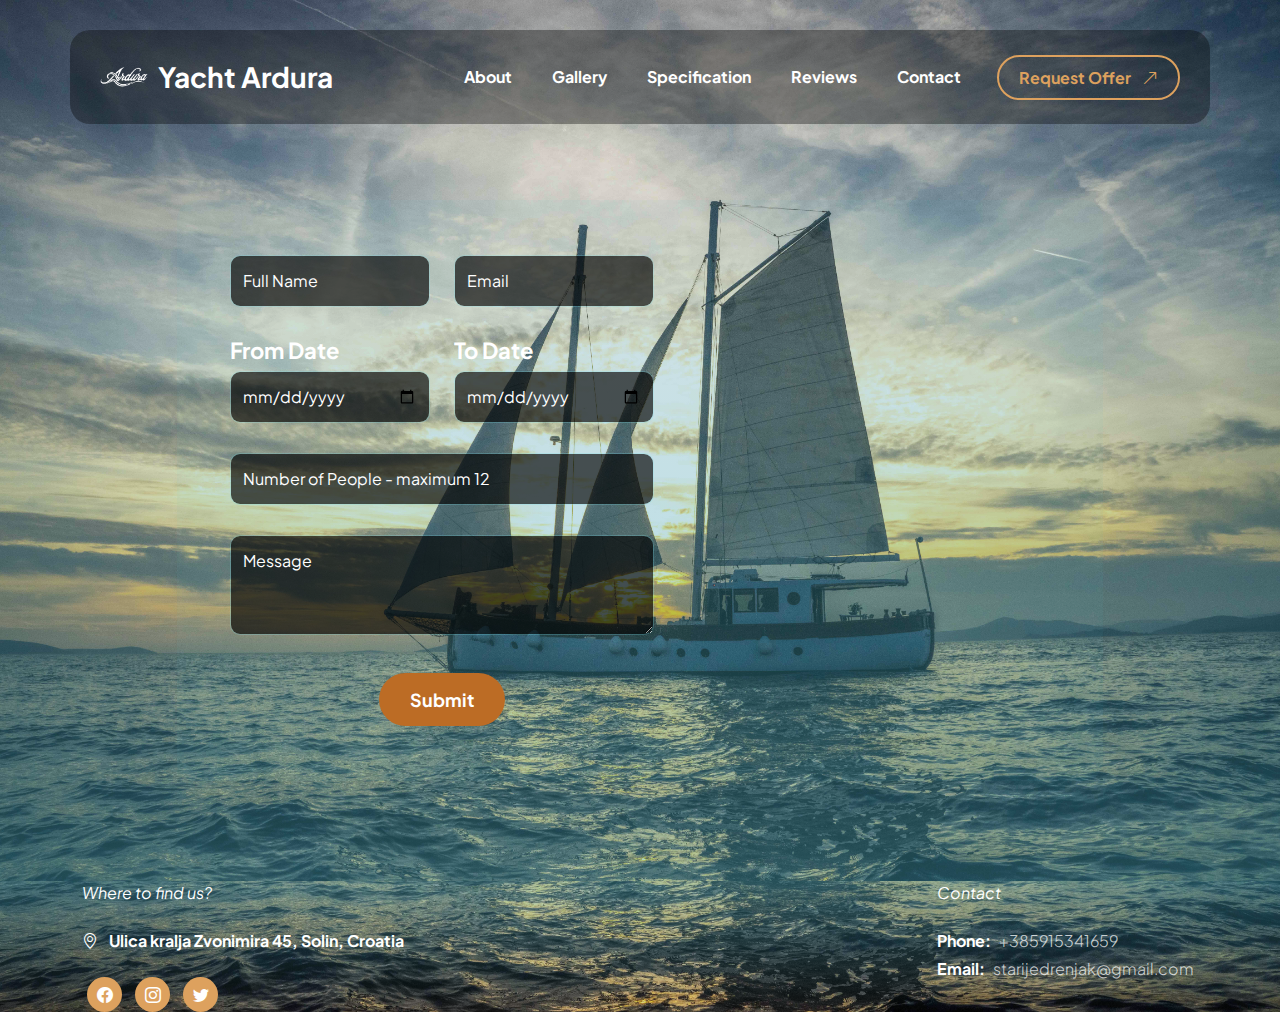
==== commit 2582d9bf: "Update book.html" ====
--- a/book.html
+++ b/book.html
@@ -100,11 +100,13 @@
                                                     
 
                                                     <div class="col-lg-6 col-12">
+                                                       <h6>From Date</h6>
                                                         <input type="date" name="booking-form-date" id="booking-form-date" class="form-control" placeholder="From Date" required="">
                                                     </div>
                                                     
                                                                                                      
                                                 <div class="col-lg-6 col-12">
+                                                    <h6>To Date</h6>
                                                     <input type="date" name="booking-form-date" id="booking-form-date" class="form-control" placeholder="To Date" required="">
                                                 </div>
 
